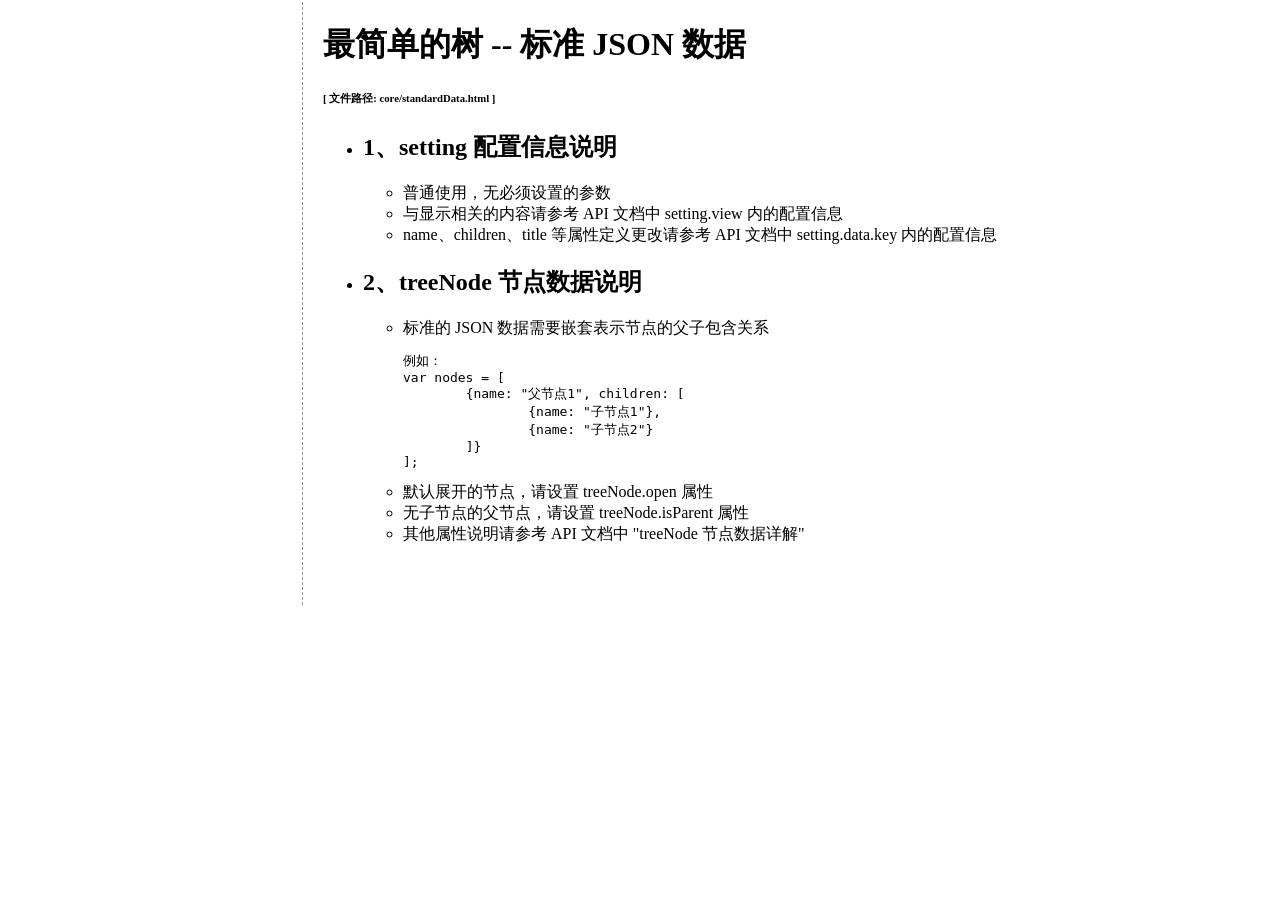
==== Spring_test1/src/main/webapp/zTree_v3/demo/cn/index.html @ 74a3aae5 "2019.04.04 10.46" ====
<!DOCTYPE HTML PUBLIC "-//W3C//DTD HTML 4.01//EN" "http://www.w3.org/TR/html4/strict.dtd">
<HTML>
<HEAD>
  <TITLE> ZTREE DEMO </TITLE>
  <meta http-equiv="content-type" content="text/html; charset=UTF-8">
  <link rel="stylesheet" href="../../css/zTreeStyle/zTreeStyle.css" type="text/css">
  <style>
    body {
      background-color: white;
      margin: 0;
      padding: 0;
      text-align: center;
    }

    div, p, table, th, td {
      list-style: none;
      margin: 0;
      padding: 0;
      color: #333;
      font-size: 12px;
      font-family: dotum, Verdana, Arial, Helvetica, AppleGothic, sans-serif;
    }

    #testIframe {
      margin-left: 10px;
    }
  </style>
  <script type="text/javascript" src="../../js/jquery-1.4.4.min.js"></script>
  <script type="text/javascript" src="../../js/jquery.ztree.core.js"></script>
  <SCRIPT type="text/javascript">
    <!--
    var zTree;
    var demoIframe;

    var setting = {
      view: {
        dblClickExpand: false,
        showLine: true,
        selectedMulti: false
      },
      data: {
        simpleData: {
          enable: true,
          idKey: "id",
          pIdKey: "pId",
          rootPId: ""
        }
      },
      callback: {
        beforeClick: function (treeId, treeNode) {
          var zTree = $.fn.zTree.getZTreeObj("tree");
          if (treeNode.isParent) {
            zTree.expandNode(treeNode);
            return false;
          } else {
            demoIframe.attr("src", treeNode.file + ".html");
            return true;
          }
        }
      }
    };

    var zNodes = [
      {id: 1, pId: 0, name: "[core] 基本功能 演示", open: true},
      {id: 101, pId: 1, name: "最简单的树 --  标准 JSON 数据", file: "core/standardData"},
      {id: 102, pId: 1, name: "最简单的树 --  简单 JSON 数据", file: "core/simpleData"},
      {id: 103, pId: 1, name: "不显示 连接线", file: "core/noline"},
      {id: 104, pId: 1, name: "不显示 节点 图标", file: "core/noicon"},
      {id: 105, pId: 1, name: "自定义图标 --  icon 属性", file: "core/custom_icon"},
      {id: 106, pId: 1, name: "自定义图标 --  iconSkin 属性", file: "core/custom_iconSkin"},
      {id: 107, pId: 1, name: "自定义字体", file: "core/custom_font"},
      {id: 115, pId: 1, name: "超链接演示", file: "core/url"},
      {id: 108, pId: 1, name: "异步加载 节点数据", file: "core/async"},
      {id: 109, pId: 1, name: "用 zTree 方法 异步加载 节点数据", file: "core/async_fun"},
      {id: 110, pId: 1, name: "用 zTree 方法 更新 节点数据", file: "core/update_fun"},
      {id: 111, pId: 1, name: "单击 节点 控制", file: "core/click"},
      {id: 112, pId: 1, name: "展开 / 折叠 父节点 控制", file: "core/expand"},
      {id: 113, pId: 1, name: "根据 参数 查找 节点", file: "core/searchNodes"},
      {id: 114, pId: 1, name: "其他 鼠标 事件监听", file: "core/otherMouse"},

      {id: 2, pId: 0, name: "[excheck] 复/单选框功能 演示", open: false},
      {id: 201, pId: 2, name: "Checkbox 勾选操作", file: "excheck/checkbox"},
      {id: 206, pId: 2, name: "Checkbox nocheck 演示", file: "excheck/checkbox_nocheck"},
      {id: 207, pId: 2, name: "Checkbox chkDisabled 演示", file: "excheck/checkbox_chkDisabled"},
      {id: 208, pId: 2, name: "Checkbox halfCheck 演示", file: "excheck/checkbox_halfCheck"},
      {id: 202, pId: 2, name: "Checkbox 勾选统计", file: "excheck/checkbox_count"},
      {id: 203, pId: 2, name: "用 zTree 方法 勾选 Checkbox", file: "excheck/checkbox_fun"},
      {id: 204, pId: 2, name: "Radio 勾选操作", file: "excheck/radio"},
      {id: 209, pId: 2, name: "Radio nocheck 演示", file: "excheck/radio_nocheck"},
      {id: 210, pId: 2, name: "Radio chkDisabled 演示", file: "excheck/radio_chkDisabled"},
      {id: 211, pId: 2, name: "Radio halfCheck 演示", file: "excheck/radio_halfCheck"},
      {id: 205, pId: 2, name: "用 zTree 方法 勾选 Radio", file: "excheck/radio_fun"},

      {id: 3, pId: 0, name: "[exedit] 编辑功能 演示", open: false},
      {id: 301, pId: 3, name: "拖拽 节点 基本控制", file: "exedit/drag"},
      {id: 302, pId: 3, name: "拖拽 节点 高级控制", file: "exedit/drag_super"},
      {id: 303, pId: 3, name: "用 zTree 方法 移动 / 复制 节点", file: "exedit/drag_fun"},
      {id: 304, pId: 3, name: "基本 增 / 删 / 改 节点", file: "exedit/edit"},
      {id: 305, pId: 3, name: "高级 增 / 删 / 改 节点", file: "exedit/edit_super"},
      {id: 306, pId: 3, name: "用 zTree 方法 增 / 删 / 改 节点", file: "exedit/edit_fun"},
      {id: 307, pId: 3, name: "异步加载 & 编辑功能 共存", file: "exedit/async_edit"},
      {id: 308, pId: 3, name: "多棵树之间 的 数据交互", file: "exedit/multiTree"},

      {id: 4, pId: 0, name: "大数据量 演示", open: false},
      {id: 401, pId: 4, name: "一次性加载大数据量", file: "bigdata/common"},
      {id: 402, pId: 4, name: "分批异步加载大数据量", file: "bigdata/diy_async"},
      {id: 403, pId: 4, name: "分批异步加载大数据量", file: "bigdata/page"},

      {id: 5, pId: 0, name: "组合功能 演示", open: false},
      {id: 501, pId: 5, name: "冻结根节点", file: "super/oneroot"},
      {id: 502, pId: 5, name: "单击展开/折叠节点", file: "super/oneclick"},
      {id: 503, pId: 5, name: "保持展开单一路径", file: "super/singlepath"},
      {id: 516, pId: 5, name: "模糊查找节点", file: "super/fuzzySearch"},
      {id: 504, pId: 5, name: "添加 自定义控件", file: "super/diydom"},
      {id: 505, pId: 5, name: "checkbox / radio 共存", file: "super/checkbox_radio"},
      {id: 506, pId: 5, name: "左侧菜单", file: "super/left_menu"},
      {id: 513, pId: 5, name: "OutLook 风格", file: "super/left_menuForOutLook"},
      {id: 515, pId: 5, name: "Awesome 风格", file: "super/awesome"},
      {id: 514, pId: 5, name: "Metro 风格", file: "super/metro"},
      {id: 507, pId: 5, name: "下拉菜单", file: "super/select_menu"},
      {id: 509, pId: 5, name: "带 checkbox 的多选下拉菜单", file: "super/select_menu_checkbox"},
      {id: 510, pId: 5, name: "带 radio 的单选下拉菜单", file: "super/select_menu_radio"},
      {id: 508, pId: 5, name: "右键菜单 的 实现", file: "super/rightClickMenu"},
      {id: 511, pId: 5, name: "与其他 DOM 拖拽互动", file: "super/dragWithOther"},
      {id: 512, pId: 5, name: "异步加载模式下全部展开", file: "super/asyncForAll"},

      {id: 6, pId: 0, name: "其他扩展功能 演示", open: false},
      {id: 601, pId: 6, name: "隐藏普通节点", file: "exhide/common"},
      {id: 602, pId: 6, name: "配合 checkbox 的隐藏", file: "exhide/checkbox"},
      {id: 603, pId: 6, name: "配合 radio 的隐藏", file: "exhide/radio"}
    ];

    $(document).ready(function () {
      var t = $("#tree");
      t = $.fn.zTree.init(t, setting, zNodes);
      demoIframe = $("#testIframe");
      demoIframe.bind("load", loadReady);
      var zTree = $.fn.zTree.getZTreeObj("tree");
      zTree.selectNode(zTree.getNodeByParam("id", 101));

    });

    function loadReady() {
      var bodyH = demoIframe.contents().find("body").get(0).scrollHeight,
        htmlH = demoIframe.contents().find("html").get(0).scrollHeight,
        maxH = Math.max(bodyH, htmlH), minH = Math.min(bodyH, htmlH),
        h = demoIframe.height() >= maxH ? minH : maxH;
      if (h < 530) h = 530;
      demoIframe.height(h);
    }

    //-->
  </SCRIPT>
</HEAD>

<BODY>
<TABLE border=0 height=600px align=left>
  <TR>
    <TD width=260px align=left valign=top style="BORDER-RIGHT: #999999 1px dashed">
      <ul id="tree" class="ztree" style="width:260px; overflow:auto;"></ul>
    </TD>
    <TD width=770px align=left valign=top>
      <IFRAME ID="testIframe" Name="testIframe" FRAMEBORDER=0 SCROLLING=AUTO width=100% height=600px
              SRC="core/standardData.html"></IFRAME>
    </TD>
  </TR>
</TABLE>

</BODY>
</HTML>
---- Spring_test1/src/main/webapp/zTree_v3/css/zTreeStyle/zTreeStyle.css ----
/*-------------------------------------
zTree Style

version:	3.5.19
author:		Hunter.z
email:		hunter.z@263.net
website:	http://code.google.com/p/jquerytree/

-------------------------------------*/

.ztree * {padding:0; margin:0; font-size:12px; font-family: Verdana, Arial, Helvetica, AppleGothic, sans-serif}
.ztree {margin:0; padding:5px; color:#333}
.ztree li{padding:0; margin:0; list-style:none; line-height:14px; text-align:left; white-space:nowrap; outline:0}
.ztree li ul{ margin:0; padding:0 0 0 18px}
.ztree li ul.line{ background:url(./img/line_conn.gif) 0 0 repeat-y;}

.ztree li a {padding:1px 3px 0 0; margin:0; cursor:pointer; height:17px; color:#333; background-color: transparent;
	text-decoration:none; vertical-align:top; display: inline-block}
.ztree li a:hover {text-decoration:underline}
.ztree li a.curSelectedNode {padding-top:0px; background-color:#FFE6B0; color:black; height:16px; border:1px #FFB951 solid; opacity:0.8;}
.ztree li a.curSelectedNode_Edit {padding-top:0px; background-color:#FFE6B0; color:black; height:16px; border:1px #FFB951 solid; opacity:0.8;}
.ztree li a.tmpTargetNode_inner {padding-top:0px; background-color:#316AC5; color:white; height:16px; border:1px #316AC5 solid;
	opacity:0.8; filter:alpha(opacity=80)}
.ztree li a.tmpTargetNode_prev {}
.ztree li a.tmpTargetNode_next {}
.ztree li a input.rename {height:14px; width:80px; padding:0; margin:0;
	font-size:12px; border:1px #7EC4CC solid; *border:0px}
.ztree li span {line-height:16px; margin-right:2px}
.ztree li span.button {line-height:0; margin:0; width:16px; height:16px; display: inline-block; vertical-align:middle;
	border:0 none; cursor: pointer;outline:none;
	background-color:transparent; background-repeat:no-repeat; background-attachment: scroll;
	background-image:url("./img/zTreeStandard.png"); *background-image:url("./img/zTreeStandard.gif")}

.ztree li span.button.chk {width:13px; height:13px; margin:0 3px 0 0; cursor: auto}
.ztree li span.button.chk.checkbox_false_full {background-position:0 0}
.ztree li span.button.chk.checkbox_false_full_focus {background-position:0 -14px}
.ztree li span.button.chk.checkbox_false_part {background-position:0 -28px}
.ztree li span.button.chk.checkbox_false_part_focus {background-position:0 -42px}
.ztree li span.button.chk.checkbox_false_disable {background-position:0 -56px}
.ztree li span.button.chk.checkbox_true_full {background-position:-14px 0}
.ztree li span.button.chk.checkbox_true_full_focus {background-position:-14px -14px}
.ztree li span.button.chk.checkbox_true_part {background-position:-14px -28px}
.ztree li span.button.chk.checkbox_true_part_focus {background-position:-14px -42px}
.ztree li span.button.chk.checkbox_true_disable {background-position:-14px -56px}
.ztree li span.button.chk.radio_false_full {background-position:-28px 0}
.ztree li span.button.chk.radio_false_full_focus {background-position:-28px -14px}
.ztree li span.button.chk.radio_false_part {background-position:-28px -28px}
.ztree li span.button.chk.radio_false_part_focus {background-position:-28px -42px}
.ztree li span.button.chk.radio_false_disable {background-position:-28px -56px}
.ztree li span.button.chk.radio_true_full {background-position:-42px 0}
.ztree li span.button.chk.radio_true_full_focus {background-position:-42px -14px}
.ztree li span.button.chk.radio_true_part {background-position:-42px -28px}
.ztree li span.button.chk.radio_true_part_focus {background-position:-42px -42px}
.ztree li span.button.chk.radio_true_disable {background-position:-42px -56px}

.ztree li span.button.switch {width:18px; height:18px}
.ztree li span.button.root_open{background-position:-92px -54px}
.ztree li span.button.root_close{background-position:-74px -54px}
.ztree li span.button.roots_open{background-position:-92px 0}
.ztree li span.button.roots_close{background-position:-74px 0}
.ztree li span.button.center_open{background-position:-92px -18px}
.ztree li span.button.center_close{background-position:-74px -18px}
.ztree li span.button.bottom_open{background-position:-92px -36px}
.ztree li span.button.bottom_close{background-position:-74px -36px}
.ztree li span.button.noline_open{background-position:-92px -72px}
.ztree li span.button.noline_close{background-position:-74px -72px}
.ztree li span.button.root_docu{ background:none;}
.ztree li span.button.roots_docu{background-position:-56px 0}
.ztree li span.button.center_docu{background-position:-56px -18px}
.ztree li span.button.bottom_docu{background-position:-56px -36px}
.ztree li span.button.noline_docu{ background:none;}

.ztree li span.button.ico_open{margin-right:2px; background-position:-110px -16px; vertical-align:top; *vertical-align:middle}
.ztree li span.button.ico_close{margin-right:2px; background-position:-110px 0; vertical-align:top; *vertical-align:middle}
.ztree li span.button.ico_docu{margin-right:2px; background-position:-110px -32px; vertical-align:top; *vertical-align:middle}
.ztree li span.button.edit {margin-right:2px; background-position:-110px -48px; vertical-align:top; *vertical-align:middle}
.ztree li span.button.remove {margin-right:2px; background-position:-110px -64px; vertical-align:top; *vertical-align:middle}

.ztree li span.button.ico_loading{margin-right:2px; background:url(./img/loading.gif) no-repeat scroll 0 0 transparent; vertical-align:top; *vertical-align:middle}

ul.tmpTargetzTree {background-color:#FFE6B0; opacity:0.8; filter:alpha(opacity=80)}

span.tmpzTreeMove_arrow {width:16px; height:16px; display: inline-block; padding:0; margin:2px 0 0 1px; border:0 none; position:absolute;
	background-color:transparent; background-repeat:no-repeat; background-attachment: scroll;
	background-position:-110px -80px; background-image:url("./img/zTreeStandard.png"); *background-image:url("./img/zTreeStandard.gif")}

ul.ztree.zTreeDragUL {margin:0; padding:0; position:absolute; width:auto; height:auto;overflow:hidden; background-color:#cfcfcf; border:1px #00B83F dotted; opacity:0.8; filter:alpha(opacity=80)}
.zTreeMask {z-index:10000; background-color:#cfcfcf; opacity:0.0; filter:alpha(opacity=0); position:absolute}

/* level style*/
/*.ztree li span.button.level0 {
	display:none;
}
.ztree li ul.level0 {
	padding:0;
	background:none;
}*/
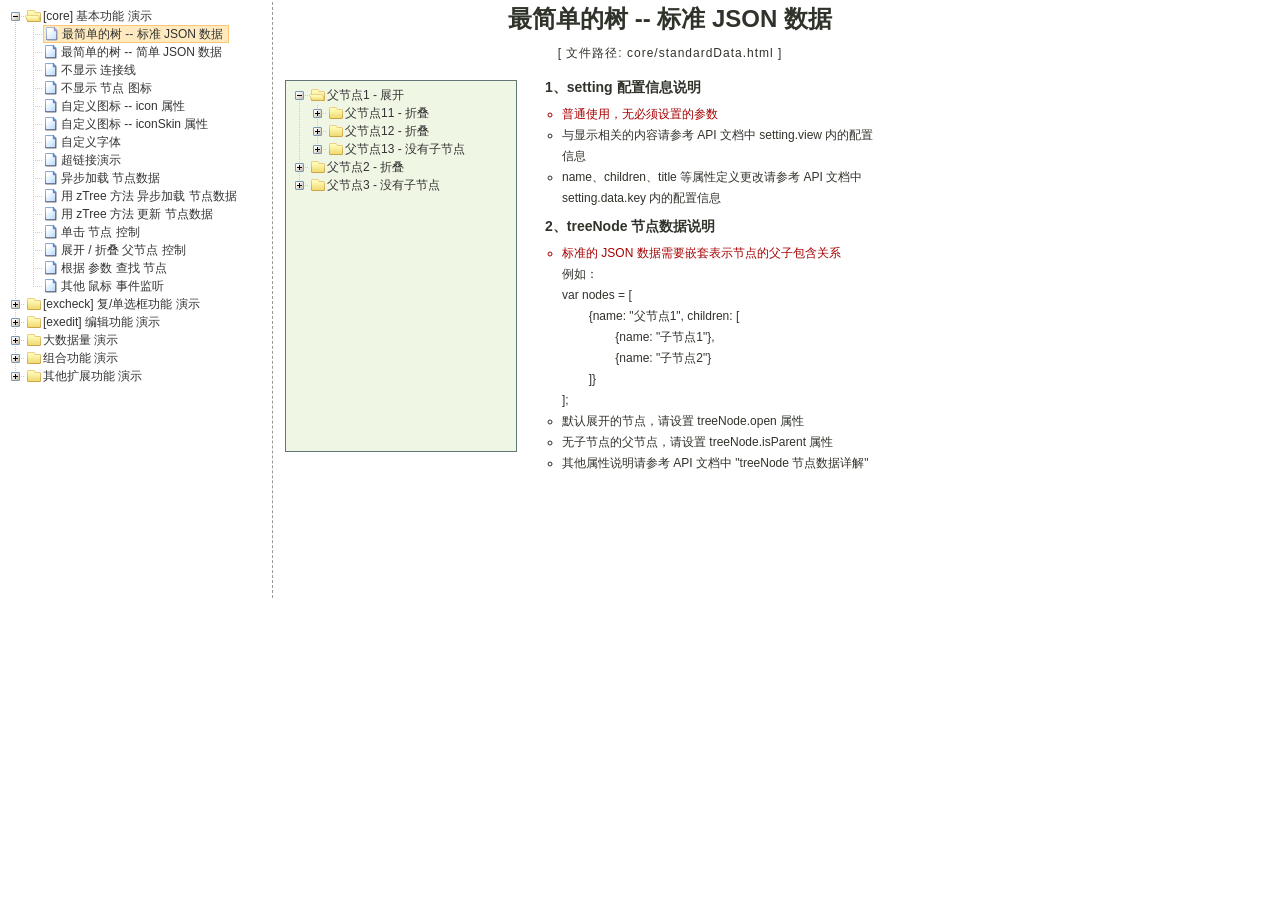
==== commit 019458f0: "springboot 202009301613" ====
--- a/Spring_test1/src/main/webapp/zTree_v3/demo/cn/index.html
+++ b/Spring_test1/src/main/webapp/zTree_v3/demo/cn/index.html
@@ -1,170 +1,170 @@
-<!DOCTYPE HTML PUBLIC "-//W3C//DTD HTML 4.01//EN" "http://www.w3.org/TR/html4/strict.dtd">
-<HTML>
-<HEAD>
-  <TITLE> ZTREE DEMO </TITLE>
-  <meta http-equiv="content-type" content="text/html; charset=UTF-8">
-  <link rel="stylesheet" href="../../css/zTreeStyle/zTreeStyle.css" type="text/css">
-  <style>
-    body {
-      background-color: white;
-      margin: 0;
-      padding: 0;
-      text-align: center;
-    }
-
-    div, p, table, th, td {
-      list-style: none;
-      margin: 0;
-      padding: 0;
-      color: #333;
-      font-size: 12px;
-      font-family: dotum, Verdana, Arial, Helvetica, AppleGothic, sans-serif;
-    }
-
-    #testIframe {
-      margin-left: 10px;
-    }
-  </style>
-  <script type="text/javascript" src="../../js/jquery-1.4.4.min.js"></script>
-  <script type="text/javascript" src="../../js/jquery.ztree.core.js"></script>
-  <SCRIPT type="text/javascript">
-    <!--
-    var zTree;
-    var demoIframe;
-
-    var setting = {
-      view: {
-        dblClickExpand: false,
-        showLine: true,
-        selectedMulti: false
-      },
-      data: {
-        simpleData: {
-          enable: true,
-          idKey: "id",
-          pIdKey: "pId",
-          rootPId: ""
-        }
-      },
-      callback: {
-        beforeClick: function (treeId, treeNode) {
-          var zTree = $.fn.zTree.getZTreeObj("tree");
-          if (treeNode.isParent) {
-            zTree.expandNode(treeNode);
-            return false;
-          } else {
-            demoIframe.attr("src", treeNode.file + ".html");
-            return true;
-          }
-        }
-      }
-    };
-
-    var zNodes = [
-      {id: 1, pId: 0, name: "[core] 基本功能 演示", open: true},
-      {id: 101, pId: 1, name: "最简单的树 --  标准 JSON 数据", file: "core/standardData"},
-      {id: 102, pId: 1, name: "最简单的树 --  简单 JSON 数据", file: "core/simpleData"},
-      {id: 103, pId: 1, name: "不显示 连接线", file: "core/noline"},
-      {id: 104, pId: 1, name: "不显示 节点 图标", file: "core/noicon"},
-      {id: 105, pId: 1, name: "自定义图标 --  icon 属性", file: "core/custom_icon"},
-      {id: 106, pId: 1, name: "自定义图标 --  iconSkin 属性", file: "core/custom_iconSkin"},
-      {id: 107, pId: 1, name: "自定义字体", file: "core/custom_font"},
-      {id: 115, pId: 1, name: "超链接演示", file: "core/url"},
-      {id: 108, pId: 1, name: "异步加载 节点数据", file: "core/async"},
-      {id: 109, pId: 1, name: "用 zTree 方法 异步加载 节点数据", file: "core/async_fun"},
-      {id: 110, pId: 1, name: "用 zTree 方法 更新 节点数据", file: "core/update_fun"},
-      {id: 111, pId: 1, name: "单击 节点 控制", file: "core/click"},
-      {id: 112, pId: 1, name: "展开 / 折叠 父节点 控制", file: "core/expand"},
-      {id: 113, pId: 1, name: "根据 参数 查找 节点", file: "core/searchNodes"},
-      {id: 114, pId: 1, name: "其他 鼠标 事件监听", file: "core/otherMouse"},
-
-      {id: 2, pId: 0, name: "[excheck] 复/单选框功能 演示", open: false},
-      {id: 201, pId: 2, name: "Checkbox 勾选操作", file: "excheck/checkbox"},
-      {id: 206, pId: 2, name: "Checkbox nocheck 演示", file: "excheck/checkbox_nocheck"},
-      {id: 207, pId: 2, name: "Checkbox chkDisabled 演示", file: "excheck/checkbox_chkDisabled"},
-      {id: 208, pId: 2, name: "Checkbox halfCheck 演示", file: "excheck/checkbox_halfCheck"},
-      {id: 202, pId: 2, name: "Checkbox 勾选统计", file: "excheck/checkbox_count"},
-      {id: 203, pId: 2, name: "用 zTree 方法 勾选 Checkbox", file: "excheck/checkbox_fun"},
-      {id: 204, pId: 2, name: "Radio 勾选操作", file: "excheck/radio"},
-      {id: 209, pId: 2, name: "Radio nocheck 演示", file: "excheck/radio_nocheck"},
-      {id: 210, pId: 2, name: "Radio chkDisabled 演示", file: "excheck/radio_chkDisabled"},
-      {id: 211, pId: 2, name: "Radio halfCheck 演示", file: "excheck/radio_halfCheck"},
-      {id: 205, pId: 2, name: "用 zTree 方法 勾选 Radio", file: "excheck/radio_fun"},
-
-      {id: 3, pId: 0, name: "[exedit] 编辑功能 演示", open: false},
-      {id: 301, pId: 3, name: "拖拽 节点 基本控制", file: "exedit/drag"},
-      {id: 302, pId: 3, name: "拖拽 节点 高级控制", file: "exedit/drag_super"},
-      {id: 303, pId: 3, name: "用 zTree 方法 移动 / 复制 节点", file: "exedit/drag_fun"},
-      {id: 304, pId: 3, name: "基本 增 / 删 / 改 节点", file: "exedit/edit"},
-      {id: 305, pId: 3, name: "高级 增 / 删 / 改 节点", file: "exedit/edit_super"},
-      {id: 306, pId: 3, name: "用 zTree 方法 增 / 删 / 改 节点", file: "exedit/edit_fun"},
-      {id: 307, pId: 3, name: "异步加载 & 编辑功能 共存", file: "exedit/async_edit"},
-      {id: 308, pId: 3, name: "多棵树之间 的 数据交互", file: "exedit/multiTree"},
-
-      {id: 4, pId: 0, name: "大数据量 演示", open: false},
-      {id: 401, pId: 4, name: "一次性加载大数据量", file: "bigdata/common"},
-      {id: 402, pId: 4, name: "分批异步加载大数据量", file: "bigdata/diy_async"},
-      {id: 403, pId: 4, name: "分批异步加载大数据量", file: "bigdata/page"},
-
-      {id: 5, pId: 0, name: "组合功能 演示", open: false},
-      {id: 501, pId: 5, name: "冻结根节点", file: "super/oneroot"},
-      {id: 502, pId: 5, name: "单击展开/折叠节点", file: "super/oneclick"},
-      {id: 503, pId: 5, name: "保持展开单一路径", file: "super/singlepath"},
-      {id: 516, pId: 5, name: "模糊查找节点", file: "super/fuzzySearch"},
-      {id: 504, pId: 5, name: "添加 自定义控件", file: "super/diydom"},
-      {id: 505, pId: 5, name: "checkbox / radio 共存", file: "super/checkbox_radio"},
-      {id: 506, pId: 5, name: "左侧菜单", file: "super/left_menu"},
-      {id: 513, pId: 5, name: "OutLook 风格", file: "super/left_menuForOutLook"},
-      {id: 515, pId: 5, name: "Awesome 风格", file: "super/awesome"},
-      {id: 514, pId: 5, name: "Metro 风格", file: "super/metro"},
-      {id: 507, pId: 5, name: "下拉菜单", file: "super/select_menu"},
-      {id: 509, pId: 5, name: "带 checkbox 的多选下拉菜单", file: "super/select_menu_checkbox"},
-      {id: 510, pId: 5, name: "带 radio 的单选下拉菜单", file: "super/select_menu_radio"},
-      {id: 508, pId: 5, name: "右键菜单 的 实现", file: "super/rightClickMenu"},
-      {id: 511, pId: 5, name: "与其他 DOM 拖拽互动", file: "super/dragWithOther"},
-      {id: 512, pId: 5, name: "异步加载模式下全部展开", file: "super/asyncForAll"},
-
-      {id: 6, pId: 0, name: "其他扩展功能 演示", open: false},
-      {id: 601, pId: 6, name: "隐藏普通节点", file: "exhide/common"},
-      {id: 602, pId: 6, name: "配合 checkbox 的隐藏", file: "exhide/checkbox"},
-      {id: 603, pId: 6, name: "配合 radio 的隐藏", file: "exhide/radio"}
-    ];
-
-    $(document).ready(function () {
-      var t = $("#tree");
-      t = $.fn.zTree.init(t, setting, zNodes);
-      demoIframe = $("#testIframe");
-      demoIframe.bind("load", loadReady);
-      var zTree = $.fn.zTree.getZTreeObj("tree");
-      zTree.selectNode(zTree.getNodeByParam("id", 101));
-
-    });
-
-    function loadReady() {
-      var bodyH = demoIframe.contents().find("body").get(0).scrollHeight,
-        htmlH = demoIframe.contents().find("html").get(0).scrollHeight,
-        maxH = Math.max(bodyH, htmlH), minH = Math.min(bodyH, htmlH),
-        h = demoIframe.height() >= maxH ? minH : maxH;
-      if (h < 530) h = 530;
-      demoIframe.height(h);
-    }
-
-    //-->
-  </SCRIPT>
-</HEAD>
-
-<BODY>
-<TABLE border=0 height=600px align=left>
-  <TR>
-    <TD width=260px align=left valign=top style="BORDER-RIGHT: #999999 1px dashed">
-      <ul id="tree" class="ztree" style="width:260px; overflow:auto;"></ul>
-    </TD>
-    <TD width=770px align=left valign=top>
-      <IFRAME ID="testIframe" Name="testIframe" FRAMEBORDER=0 SCROLLING=AUTO width=100% height=600px
-              SRC="core/standardData.html"></IFRAME>
-    </TD>
-  </TR>
-</TABLE>
-
-</BODY>
-</HTML>
+<!DOCTYPE HTML PUBLIC "-//W3C//DTD HTML 4.01//EN" "http://www.w3.org/TR/html4/strict.dtd">
+<HTML>
+<HEAD>
+  <TITLE> ZTREE DEMO </TITLE>
+  <meta http-equiv="content-type" content="text/html; charset=UTF-8">
+  <link rel="stylesheet" href="../../css/zTreeStyle/zTreeStyle.css" type="text/css">
+  <style>
+    body {
+      background-color: white;
+      margin: 0;
+      padding: 0;
+      text-align: center;
+    }
+
+    div, p, table, th, td {
+      list-style: none;
+      margin: 0;
+      padding: 0;
+      color: #333;
+      font-size: 12px;
+      font-family: dotum, Verdana, Arial, Helvetica, AppleGothic, sans-serif;
+    }
+
+    #testIframe {
+      margin-left: 10px;
+    }
+  </style>
+  <script type="text/javascript" src="../../js/jquery-1.4.4.min.js"></script>
+  <script type="text/javascript" src="../../js/jquery.ztree.core.js"></script>
+  <SCRIPT type="text/javascript">
+    <!--
+    var zTree;
+    var demoIframe;
+
+    var setting = {
+      view: {
+        dblClickExpand: false,
+        showLine: true,
+        selectedMulti: false
+      },
+      data: {
+        simpleData: {
+          enable: true,
+          idKey: "id",
+          pIdKey: "pId",
+          rootPId: ""
+        }
+      },
+      callback: {
+        beforeClick: function (treeId, treeNode) {
+          var zTree = $.fn.zTree.getZTreeObj("tree");
+          if (treeNode.isParent) {
+            zTree.expandNode(treeNode);
+            return false;
+          } else {
+            demoIframe.attr("src", treeNode.file + ".html");
+            return true;
+          }
+        }
+      }
+    };
+
+    var zNodes = [
+      {id: 1, pId: 0, name: "[core] 基本功能 演示", open: true},
+      {id: 101, pId: 1, name: "最简单的树 --  标准 JSON 数据", file: "core/standardData"},
+      {id: 102, pId: 1, name: "最简单的树 --  简单 JSON 数据", file: "core/simpleData"},
+      {id: 103, pId: 1, name: "不显示 连接线", file: "core/noline"},
+      {id: 104, pId: 1, name: "不显示 节点 图标", file: "core/noicon"},
+      {id: 105, pId: 1, name: "自定义图标 --  icon 属性", file: "core/custom_icon"},
+      {id: 106, pId: 1, name: "自定义图标 --  iconSkin 属性", file: "core/custom_iconSkin"},
+      {id: 107, pId: 1, name: "自定义字体", file: "core/custom_font"},
+      {id: 115, pId: 1, name: "超链接演示", file: "core/url"},
+      {id: 108, pId: 1, name: "异步加载 节点数据", file: "core/async"},
+      {id: 109, pId: 1, name: "用 zTree 方法 异步加载 节点数据", file: "core/async_fun"},
+      {id: 110, pId: 1, name: "用 zTree 方法 更新 节点数据", file: "core/update_fun"},
+      {id: 111, pId: 1, name: "单击 节点 控制", file: "core/click"},
+      {id: 112, pId: 1, name: "展开 / 折叠 父节点 控制", file: "core/expand"},
+      {id: 113, pId: 1, name: "根据 参数 查找 节点", file: "core/searchNodes"},
+      {id: 114, pId: 1, name: "其他 鼠标 事件监听", file: "core/otherMouse"},
+
+      {id: 2, pId: 0, name: "[excheck] 复/单选框功能 演示", open: false},
+      {id: 201, pId: 2, name: "Checkbox 勾选操作", file: "excheck/checkbox"},
+      {id: 206, pId: 2, name: "Checkbox nocheck 演示", file: "excheck/checkbox_nocheck"},
+      {id: 207, pId: 2, name: "Checkbox chkDisabled 演示", file: "excheck/checkbox_chkDisabled"},
+      {id: 208, pId: 2, name: "Checkbox halfCheck 演示", file: "excheck/checkbox_halfCheck"},
+      {id: 202, pId: 2, name: "Checkbox 勾选统计", file: "excheck/checkbox_count"},
+      {id: 203, pId: 2, name: "用 zTree 方法 勾选 Checkbox", file: "excheck/checkbox_fun"},
+      {id: 204, pId: 2, name: "Radio 勾选操作", file: "excheck/radio"},
+      {id: 209, pId: 2, name: "Radio nocheck 演示", file: "excheck/radio_nocheck"},
+      {id: 210, pId: 2, name: "Radio chkDisabled 演示", file: "excheck/radio_chkDisabled"},
+      {id: 211, pId: 2, name: "Radio halfCheck 演示", file: "excheck/radio_halfCheck"},
+      {id: 205, pId: 2, name: "用 zTree 方法 勾选 Radio", file: "excheck/radio_fun"},
+
+      {id: 3, pId: 0, name: "[exedit] 编辑功能 演示", open: false},
+      {id: 301, pId: 3, name: "拖拽 节点 基本控制", file: "exedit/drag"},
+      {id: 302, pId: 3, name: "拖拽 节点 高级控制", file: "exedit/drag_super"},
+      {id: 303, pId: 3, name: "用 zTree 方法 移动 / 复制 节点", file: "exedit/drag_fun"},
+      {id: 304, pId: 3, name: "基本 增 / 删 / 改 节点", file: "exedit/edit"},
+      {id: 305, pId: 3, name: "高级 增 / 删 / 改 节点", file: "exedit/edit_super"},
+      {id: 306, pId: 3, name: "用 zTree 方法 增 / 删 / 改 节点", file: "exedit/edit_fun"},
+      {id: 307, pId: 3, name: "异步加载 & 编辑功能 共存", file: "exedit/async_edit"},
+      {id: 308, pId: 3, name: "多棵树之间 的 数据交互", file: "exedit/multiTree"},
+
+      {id: 4, pId: 0, name: "大数据量 演示", open: false},
+      {id: 401, pId: 4, name: "一次性加载大数据量", file: "bigdata/common"},
+      {id: 402, pId: 4, name: "分批异步加载大数据量", file: "bigdata/diy_async"},
+      {id: 403, pId: 4, name: "分批异步加载大数据量", file: "bigdata/page"},
+
+      {id: 5, pId: 0, name: "组合功能 演示", open: false},
+      {id: 501, pId: 5, name: "冻结根节点", file: "super/oneroot"},
+      {id: 502, pId: 5, name: "单击展开/折叠节点", file: "super/oneclick"},
+      {id: 503, pId: 5, name: "保持展开单一路径", file: "super/singlepath"},
+      {id: 516, pId: 5, name: "模糊查找节点", file: "super/fuzzySearch"},
+      {id: 504, pId: 5, name: "添加 自定义控件", file: "super/diydom"},
+      {id: 505, pId: 5, name: "checkbox / radio 共存", file: "super/checkbox_radio"},
+      {id: 506, pId: 5, name: "左侧菜单", file: "super/left_menu"},
+      {id: 513, pId: 5, name: "OutLook 风格", file: "super/left_menuForOutLook"},
+      {id: 515, pId: 5, name: "Awesome 风格", file: "super/awesome"},
+      {id: 514, pId: 5, name: "Metro 风格", file: "super/metro"},
+      {id: 507, pId: 5, name: "下拉菜单", file: "super/select_menu"},
+      {id: 509, pId: 5, name: "带 checkbox 的多选下拉菜单", file: "super/select_menu_checkbox"},
+      {id: 510, pId: 5, name: "带 radio 的单选下拉菜单", file: "super/select_menu_radio"},
+      {id: 508, pId: 5, name: "右键菜单 的 实现", file: "super/rightClickMenu"},
+      {id: 511, pId: 5, name: "与其他 DOM 拖拽互动", file: "super/dragWithOther"},
+      {id: 512, pId: 5, name: "异步加载模式下全部展开", file: "super/asyncForAll"},
+
+      {id: 6, pId: 0, name: "其他扩展功能 演示", open: false},
+      {id: 601, pId: 6, name: "隐藏普通节点", file: "exhide/common"},
+      {id: 602, pId: 6, name: "配合 checkbox 的隐藏", file: "exhide/checkbox"},
+      {id: 603, pId: 6, name: "配合 radio 的隐藏", file: "exhide/radio"}
+    ];
+
+    $(document).ready(function () {
+      var t = $("#tree");
+      t = $.fn.zTree.init(t, setting, zNodes);
+      demoIframe = $("#testIframe");
+      demoIframe.bind("load", loadReady);
+      var zTree = $.fn.zTree.getZTreeObj("tree");
+      zTree.selectNode(zTree.getNodeByParam("id", 101));
+
+    });
+
+    function loadReady() {
+      var bodyH = demoIframe.contents().find("body").get(0).scrollHeight,
+        htmlH = demoIframe.contents().find("html").get(0).scrollHeight,
+        maxH = Math.max(bodyH, htmlH), minH = Math.min(bodyH, htmlH),
+        h = demoIframe.height() >= maxH ? minH : maxH;
+      if (h < 530) h = 530;
+      demoIframe.height(h);
+    }
+
+    //-->
+  </SCRIPT>
+</HEAD>
+
+<BODY>
+<TABLE border=0 height=600px align=left>
+  <TR>
+    <TD width=260px align=left valign=top style="BORDER-RIGHT: #999999 1px dashed">
+      <ul id="tree" class="ztree" style="width:260px; overflow:auto;"></ul>
+    </TD>
+    <TD width=770px align=left valign=top>
+      <IFRAME ID="testIframe" Name="testIframe" FRAMEBORDER=0 SCROLLING=AUTO width=100% height=600px
+              SRC="core/standardData.html"></IFRAME>
+    </TD>
+  </TR>
+</TABLE>
+
+</BODY>
+</HTML>
--- a/Spring_test1/src/main/webapp/zTree_v3/css/zTreeStyle/zTreeStyle.css
+++ b/Spring_test1/src/main/webapp/zTree_v3/css/zTreeStyle/zTreeStyle.css
@@ -1,97 +1,97 @@
-/*-------------------------------------
-zTree Style
-
-version:	3.5.19
-author:		Hunter.z
-email:		hunter.z@263.net
-website:	http://code.google.com/p/jquerytree/
-
--------------------------------------*/
-
-.ztree * {padding:0; margin:0; font-size:12px; font-family: Verdana, Arial, Helvetica, AppleGothic, sans-serif}
-.ztree {margin:0; padding:5px; color:#333}
-.ztree li{padding:0; margin:0; list-style:none; line-height:14px; text-align:left; white-space:nowrap; outline:0}
-.ztree li ul{ margin:0; padding:0 0 0 18px}
-.ztree li ul.line{ background:url(./img/line_conn.gif) 0 0 repeat-y;}
-
-.ztree li a {padding:1px 3px 0 0; margin:0; cursor:pointer; height:17px; color:#333; background-color: transparent;
-	text-decoration:none; vertical-align:top; display: inline-block}
-.ztree li a:hover {text-decoration:underline}
-.ztree li a.curSelectedNode {padding-top:0px; background-color:#FFE6B0; color:black; height:16px; border:1px #FFB951 solid; opacity:0.8;}
-.ztree li a.curSelectedNode_Edit {padding-top:0px; background-color:#FFE6B0; color:black; height:16px; border:1px #FFB951 solid; opacity:0.8;}
-.ztree li a.tmpTargetNode_inner {padding-top:0px; background-color:#316AC5; color:white; height:16px; border:1px #316AC5 solid;
-	opacity:0.8; filter:alpha(opacity=80)}
-.ztree li a.tmpTargetNode_prev {}
-.ztree li a.tmpTargetNode_next {}
-.ztree li a input.rename {height:14px; width:80px; padding:0; margin:0;
-	font-size:12px; border:1px #7EC4CC solid; *border:0px}
-.ztree li span {line-height:16px; margin-right:2px}
-.ztree li span.button {line-height:0; margin:0; width:16px; height:16px; display: inline-block; vertical-align:middle;
-	border:0 none; cursor: pointer;outline:none;
-	background-color:transparent; background-repeat:no-repeat; background-attachment: scroll;
-	background-image:url("./img/zTreeStandard.png"); *background-image:url("./img/zTreeStandard.gif")}
-
-.ztree li span.button.chk {width:13px; height:13px; margin:0 3px 0 0; cursor: auto}
-.ztree li span.button.chk.checkbox_false_full {background-position:0 0}
-.ztree li span.button.chk.checkbox_false_full_focus {background-position:0 -14px}
-.ztree li span.button.chk.checkbox_false_part {background-position:0 -28px}
-.ztree li span.button.chk.checkbox_false_part_focus {background-position:0 -42px}
-.ztree li span.button.chk.checkbox_false_disable {background-position:0 -56px}
-.ztree li span.button.chk.checkbox_true_full {background-position:-14px 0}
-.ztree li span.button.chk.checkbox_true_full_focus {background-position:-14px -14px}
-.ztree li span.button.chk.checkbox_true_part {background-position:-14px -28px}
-.ztree li span.button.chk.checkbox_true_part_focus {background-position:-14px -42px}
-.ztree li span.button.chk.checkbox_true_disable {background-position:-14px -56px}
-.ztree li span.button.chk.radio_false_full {background-position:-28px 0}
-.ztree li span.button.chk.radio_false_full_focus {background-position:-28px -14px}
-.ztree li span.button.chk.radio_false_part {background-position:-28px -28px}
-.ztree li span.button.chk.radio_false_part_focus {background-position:-28px -42px}
-.ztree li span.button.chk.radio_false_disable {background-position:-28px -56px}
-.ztree li span.button.chk.radio_true_full {background-position:-42px 0}
-.ztree li span.button.chk.radio_true_full_focus {background-position:-42px -14px}
-.ztree li span.button.chk.radio_true_part {background-position:-42px -28px}
-.ztree li span.button.chk.radio_true_part_focus {background-position:-42px -42px}
-.ztree li span.button.chk.radio_true_disable {background-position:-42px -56px}
-
-.ztree li span.button.switch {width:18px; height:18px}
-.ztree li span.button.root_open{background-position:-92px -54px}
-.ztree li span.button.root_close{background-position:-74px -54px}
-.ztree li span.button.roots_open{background-position:-92px 0}
-.ztree li span.button.roots_close{background-position:-74px 0}
-.ztree li span.button.center_open{background-position:-92px -18px}
-.ztree li span.button.center_close{background-position:-74px -18px}
-.ztree li span.button.bottom_open{background-position:-92px -36px}
-.ztree li span.button.bottom_close{background-position:-74px -36px}
-.ztree li span.button.noline_open{background-position:-92px -72px}
-.ztree li span.button.noline_close{background-position:-74px -72px}
-.ztree li span.button.root_docu{ background:none;}
-.ztree li span.button.roots_docu{background-position:-56px 0}
-.ztree li span.button.center_docu{background-position:-56px -18px}
-.ztree li span.button.bottom_docu{background-position:-56px -36px}
-.ztree li span.button.noline_docu{ background:none;}
-
-.ztree li span.button.ico_open{margin-right:2px; background-position:-110px -16px; vertical-align:top; *vertical-align:middle}
-.ztree li span.button.ico_close{margin-right:2px; background-position:-110px 0; vertical-align:top; *vertical-align:middle}
-.ztree li span.button.ico_docu{margin-right:2px; background-position:-110px -32px; vertical-align:top; *vertical-align:middle}
-.ztree li span.button.edit {margin-right:2px; background-position:-110px -48px; vertical-align:top; *vertical-align:middle}
-.ztree li span.button.remove {margin-right:2px; background-position:-110px -64px; vertical-align:top; *vertical-align:middle}
-
-.ztree li span.button.ico_loading{margin-right:2px; background:url(./img/loading.gif) no-repeat scroll 0 0 transparent; vertical-align:top; *vertical-align:middle}
-
-ul.tmpTargetzTree {background-color:#FFE6B0; opacity:0.8; filter:alpha(opacity=80)}
-
-span.tmpzTreeMove_arrow {width:16px; height:16px; display: inline-block; padding:0; margin:2px 0 0 1px; border:0 none; position:absolute;
-	background-color:transparent; background-repeat:no-repeat; background-attachment: scroll;
-	background-position:-110px -80px; background-image:url("./img/zTreeStandard.png"); *background-image:url("./img/zTreeStandard.gif")}
-
-ul.ztree.zTreeDragUL {margin:0; padding:0; position:absolute; width:auto; height:auto;overflow:hidden; background-color:#cfcfcf; border:1px #00B83F dotted; opacity:0.8; filter:alpha(opacity=80)}
-.zTreeMask {z-index:10000; background-color:#cfcfcf; opacity:0.0; filter:alpha(opacity=0); position:absolute}
-
-/* level style*/
-/*.ztree li span.button.level0 {
-	display:none;
-}
-.ztree li ul.level0 {
-	padding:0;
-	background:none;
+/*-------------------------------------
+zTree Style
+
+version:	3.5.19
+author:		Hunter.z
+email:		hunter.z@263.net
+website:	http://code.google.com/p/jquerytree/
+
+-------------------------------------*/
+
+.ztree * {padding:0; margin:0; font-size:12px; font-family: Verdana, Arial, Helvetica, AppleGothic, sans-serif}
+.ztree {margin:0; padding:5px; color:#333}
+.ztree li{padding:0; margin:0; list-style:none; line-height:14px; text-align:left; white-space:nowrap; outline:0}
+.ztree li ul{ margin:0; padding:0 0 0 18px}
+.ztree li ul.line{ background:url(./img/line_conn.gif) 0 0 repeat-y;}
+
+.ztree li a {padding:1px 3px 0 0; margin:0; cursor:pointer; height:17px; color:#333; background-color: transparent;
+	text-decoration:none; vertical-align:top; display: inline-block}
+.ztree li a:hover {text-decoration:underline}
+.ztree li a.curSelectedNode {padding-top:0px; background-color:#FFE6B0; color:black; height:16px; border:1px #FFB951 solid; opacity:0.8;}
+.ztree li a.curSelectedNode_Edit {padding-top:0px; background-color:#FFE6B0; color:black; height:16px; border:1px #FFB951 solid; opacity:0.8;}
+.ztree li a.tmpTargetNode_inner {padding-top:0px; background-color:#316AC5; color:white; height:16px; border:1px #316AC5 solid;
+	opacity:0.8; filter:alpha(opacity=80)}
+.ztree li a.tmpTargetNode_prev {}
+.ztree li a.tmpTargetNode_next {}
+.ztree li a input.rename {height:14px; width:80px; padding:0; margin:0;
+	font-size:12px; border:1px #7EC4CC solid; *border:0px}
+.ztree li span {line-height:16px; margin-right:2px}
+.ztree li span.button {line-height:0; margin:0; width:16px; height:16px; display: inline-block; vertical-align:middle;
+	border:0 none; cursor: pointer;outline:none;
+	background-color:transparent; background-repeat:no-repeat; background-attachment: scroll;
+	background-image:url("./img/zTreeStandard.png"); *background-image:url("./img/zTreeStandard.gif")}
+
+.ztree li span.button.chk {width:13px; height:13px; margin:0 3px 0 0; cursor: auto}
+.ztree li span.button.chk.checkbox_false_full {background-position:0 0}
+.ztree li span.button.chk.checkbox_false_full_focus {background-position:0 -14px}
+.ztree li span.button.chk.checkbox_false_part {background-position:0 -28px}
+.ztree li span.button.chk.checkbox_false_part_focus {background-position:0 -42px}
+.ztree li span.button.chk.checkbox_false_disable {background-position:0 -56px}
+.ztree li span.button.chk.checkbox_true_full {background-position:-14px 0}
+.ztree li span.button.chk.checkbox_true_full_focus {background-position:-14px -14px}
+.ztree li span.button.chk.checkbox_true_part {background-position:-14px -28px}
+.ztree li span.button.chk.checkbox_true_part_focus {background-position:-14px -42px}
+.ztree li span.button.chk.checkbox_true_disable {background-position:-14px -56px}
+.ztree li span.button.chk.radio_false_full {background-position:-28px 0}
+.ztree li span.button.chk.radio_false_full_focus {background-position:-28px -14px}
+.ztree li span.button.chk.radio_false_part {background-position:-28px -28px}
+.ztree li span.button.chk.radio_false_part_focus {background-position:-28px -42px}
+.ztree li span.button.chk.radio_false_disable {background-position:-28px -56px}
+.ztree li span.button.chk.radio_true_full {background-position:-42px 0}
+.ztree li span.button.chk.radio_true_full_focus {background-position:-42px -14px}
+.ztree li span.button.chk.radio_true_part {background-position:-42px -28px}
+.ztree li span.button.chk.radio_true_part_focus {background-position:-42px -42px}
+.ztree li span.button.chk.radio_true_disable {background-position:-42px -56px}
+
+.ztree li span.button.switch {width:18px; height:18px}
+.ztree li span.button.root_open{background-position:-92px -54px}
+.ztree li span.button.root_close{background-position:-74px -54px}
+.ztree li span.button.roots_open{background-position:-92px 0}
+.ztree li span.button.roots_close{background-position:-74px 0}
+.ztree li span.button.center_open{background-position:-92px -18px}
+.ztree li span.button.center_close{background-position:-74px -18px}
+.ztree li span.button.bottom_open{background-position:-92px -36px}
+.ztree li span.button.bottom_close{background-position:-74px -36px}
+.ztree li span.button.noline_open{background-position:-92px -72px}
+.ztree li span.button.noline_close{background-position:-74px -72px}
+.ztree li span.button.root_docu{ background:none;}
+.ztree li span.button.roots_docu{background-position:-56px 0}
+.ztree li span.button.center_docu{background-position:-56px -18px}
+.ztree li span.button.bottom_docu{background-position:-56px -36px}
+.ztree li span.button.noline_docu{ background:none;}
+
+.ztree li span.button.ico_open{margin-right:2px; background-position:-110px -16px; vertical-align:top; *vertical-align:middle}
+.ztree li span.button.ico_close{margin-right:2px; background-position:-110px 0; vertical-align:top; *vertical-align:middle}
+.ztree li span.button.ico_docu{margin-right:2px; background-position:-110px -32px; vertical-align:top; *vertical-align:middle}
+.ztree li span.button.edit {margin-right:2px; background-position:-110px -48px; vertical-align:top; *vertical-align:middle}
+.ztree li span.button.remove {margin-right:2px; background-position:-110px -64px; vertical-align:top; *vertical-align:middle}
+
+.ztree li span.button.ico_loading{margin-right:2px; background:url(./img/loading.gif) no-repeat scroll 0 0 transparent; vertical-align:top; *vertical-align:middle}
+
+ul.tmpTargetzTree {background-color:#FFE6B0; opacity:0.8; filter:alpha(opacity=80)}
+
+span.tmpzTreeMove_arrow {width:16px; height:16px; display: inline-block; padding:0; margin:2px 0 0 1px; border:0 none; position:absolute;
+	background-color:transparent; background-repeat:no-repeat; background-attachment: scroll;
+	background-position:-110px -80px; background-image:url("./img/zTreeStandard.png"); *background-image:url("./img/zTreeStandard.gif")}
+
+ul.ztree.zTreeDragUL {margin:0; padding:0; position:absolute; width:auto; height:auto;overflow:hidden; background-color:#cfcfcf; border:1px #00B83F dotted; opacity:0.8; filter:alpha(opacity=80)}
+.zTreeMask {z-index:10000; background-color:#cfcfcf; opacity:0.0; filter:alpha(opacity=0); position:absolute}
+
+/* level style*/
+/*.ztree li span.button.level0 {
+	display:none;
+}
+.ztree li ul.level0 {
+	padding:0;
+	background:none;
 }*/
